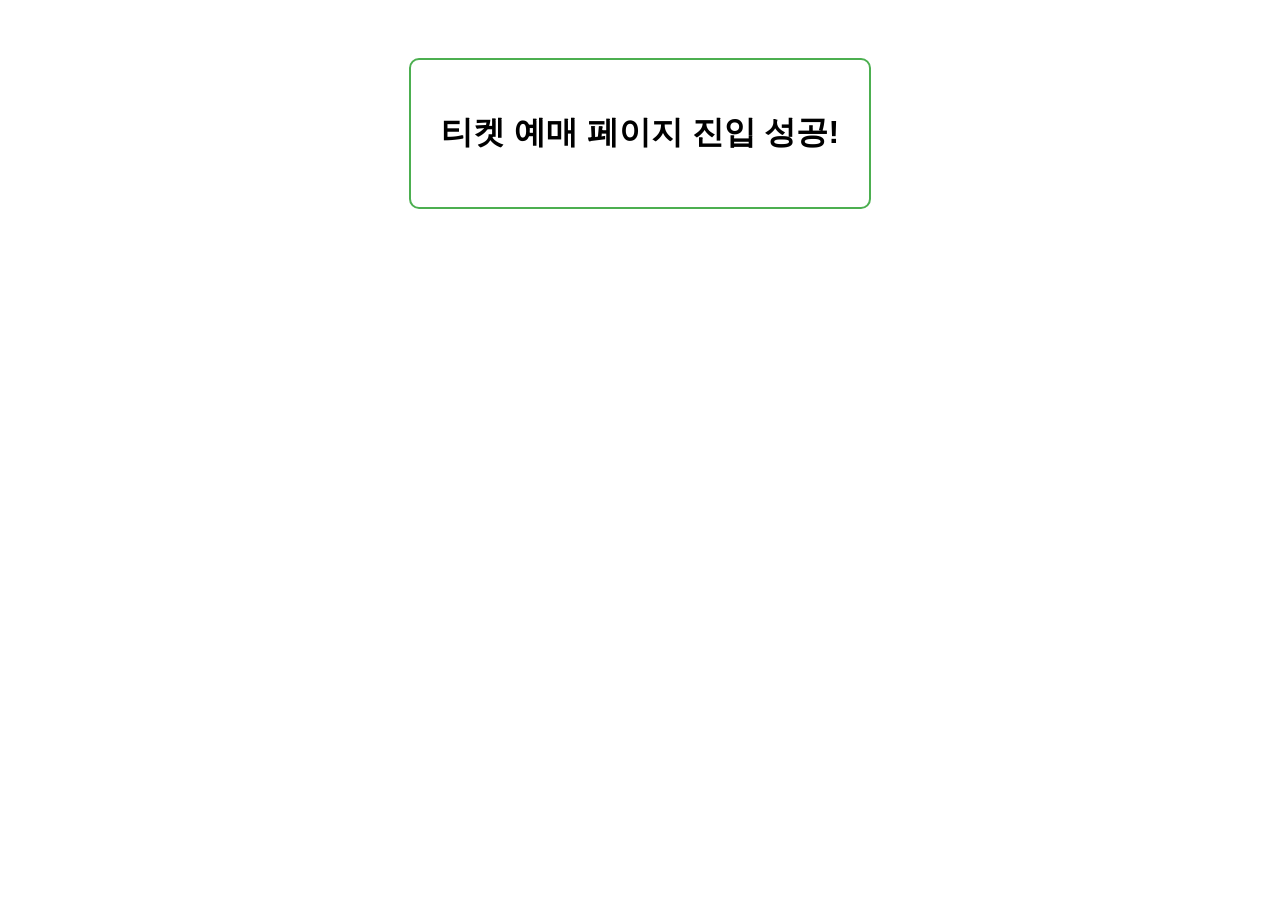
==== src/main/resources/static/ticket.html @ 185dd3e8 "feat: WebFlux 및 Redis Sorted Set 기반 대기열 API 구현" ====
<!DOCTYPE html>
<html lang="ko">
<head>
    <meta charset="UTF-8">
    <title>아이돌 콘서트 예매</title>
    <style>
        body { font-family: sans-serif; text-align: center; padding-top: 50px; }
        .card { border: 2px solid #4CAF50; display: inline-block; padding: 30px; border-radius: 10px; }
    </style>
</head>
<body>
<div class="card">
    <h1>티켓 예매 페이지 진입 성공!</h1>
</div>
</body>
</html>
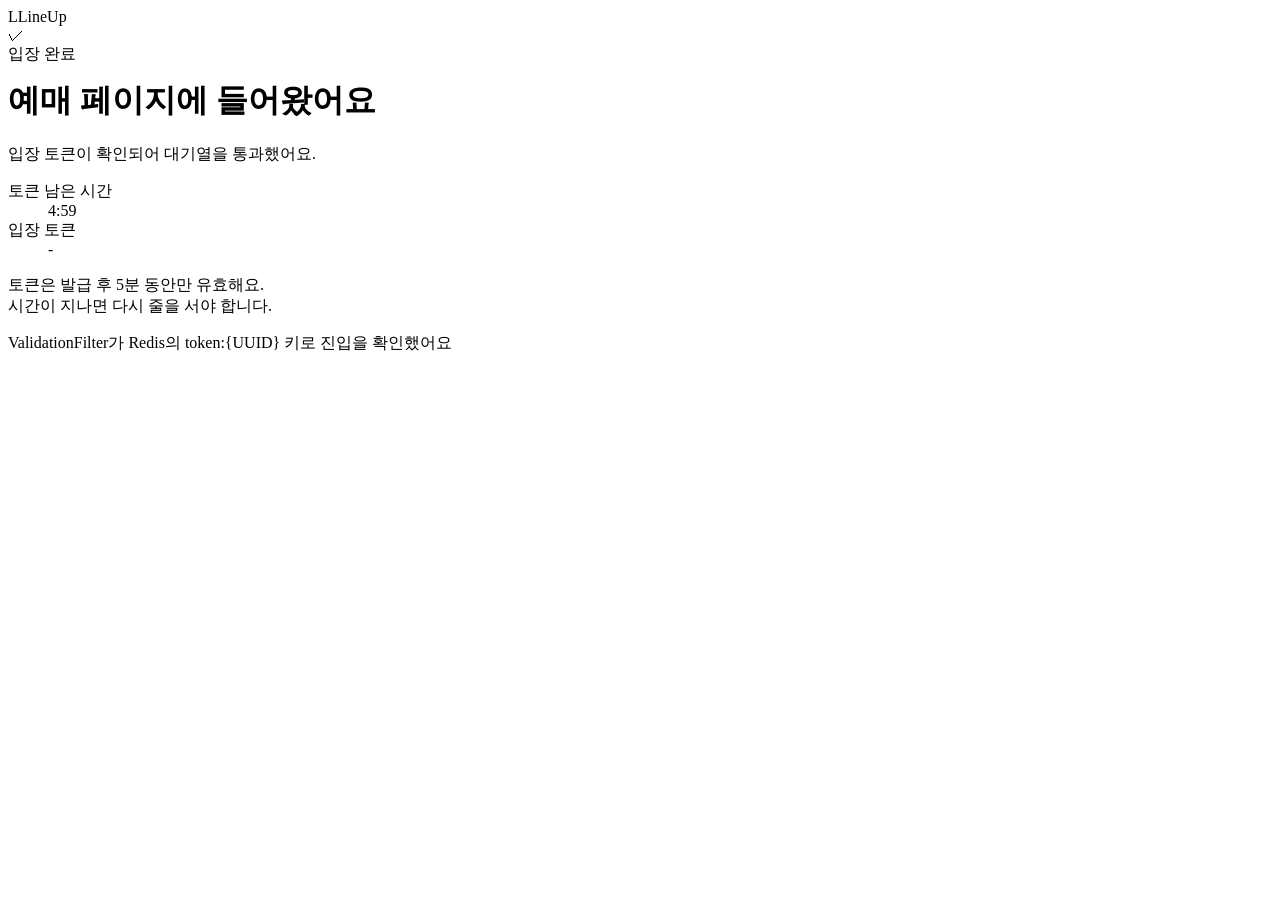
==== commit e48916c8: "feat: 대기 · 입장 · 오류 화면 디자인 개편 - 공통 스타일(css/lineup.css)로 대기, 예매 진입, 401 · 403 · 404 · 500 화면 통일 - 대기 화" ====
--- a/src/main/resources/static/ticket.html
+++ b/src/main/resources/static/ticket.html
@@ -1,16 +1,53 @@
-<!DOCTYPE html>
-<html lang="ko">
-<head>
-    <meta charset="UTF-8">
-    <title>아이돌 콘서트 예매</title>
-    <style>
-        body { font-family: sans-serif; text-align: center; padding-top: 50px; }
-        .card { border: 2px solid #4CAF50; display: inline-block; padding: 30px; border-radius: 10px; }
-    </style>
-</head>
-<body>
-<div class="card">
-    <h1>티켓 예매 페이지 진입 성공!</h1>
-</div>
-</body>
-</html>+<!DOCTYPE html>
+<html lang="ko">
+<head>
+    <meta charset="UTF-8">
+    <meta name="viewport" content="width=device-width, initial-scale=1">
+    <title>LineUp · 예매 페이지</title>
+    <link rel="stylesheet" href="/css/lineup.css">
+</head>
+<body>
+<div class="brand"><span class="brand-mark">L</span>LineUp</div>
+
+<main class="card">
+    <div class="icon success">✓</div>
+    <span class="pill success">입장 완료</span>
+    <h1 class="title" style="margin-top:14px;">예매 페이지에 들어왔어요</h1>
+    <p class="desc">입장 토큰이 확인되어 대기열을 통과했어요.</p>
+
+    <dl class="meta">
+        <div>
+            <dt>토큰 남은 시간</dt>
+            <dd id="remaining">5:00</dd>
+        </div>
+        <div>
+            <dt>입장 토큰</dt>
+            <dd id="token">-</dd>
+        </div>
+    </dl>
+
+    <p class="notice">토큰은 발급 후 5분 동안만 유효해요.<br>시간이 지나면 다시 줄을 서야 합니다.</p>
+</main>
+
+<p class="footnote">ValidationFilter가 Redis의 token:{UUID} 키로 진입을 확인했어요</p>
+
+<script>
+    // 서버는 토큰을 5분 TTL로 저장한다. 화면은 페이지를 연 시점부터 센 대략적인 남은 시간이다
+    const TOKEN_TTL_SEC = 5 * 60;
+    const openedAt = Date.now();
+
+    const token = new URLSearchParams(location.search).get('token') ?? '';
+    document.getElementById('token').innerText = token ? `${token.slice(0, 8)}…` : '-';
+
+    function tick() {
+        const left = Math.max(0, TOKEN_TTL_SEC - Math.floor((Date.now() - openedAt) / 1000));
+        const min = Math.floor(left / 60);
+        const sec = String(left % 60).padStart(2, '0');
+        document.getElementById('remaining').innerText = `${min}:${sec}`;
+    }
+
+    tick();
+    setInterval(tick, 1000);
+</script>
+</body>
+</html>
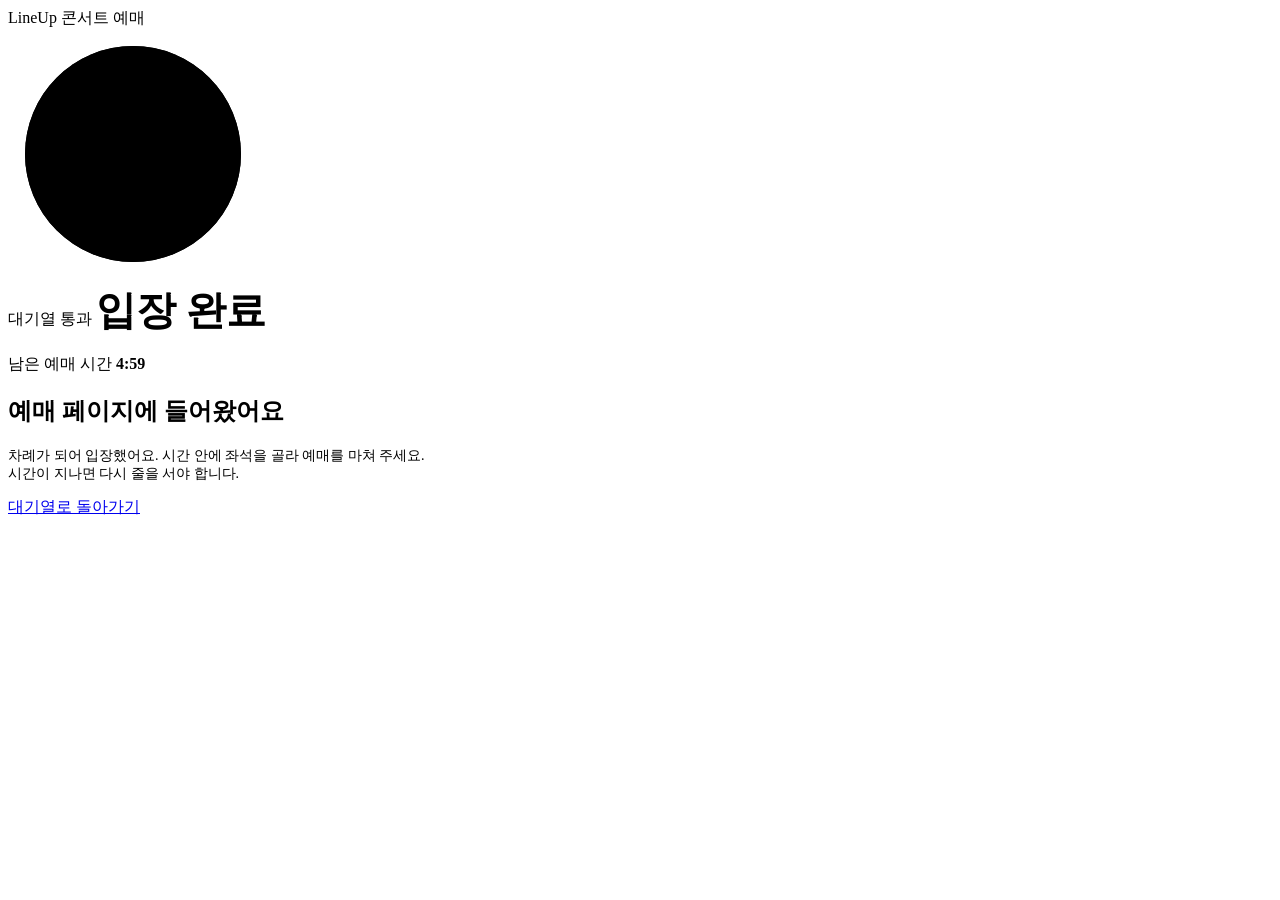
==== commit e5e1ad43: "feat: 대기 화면을 링 게이지 · 입장 일정 디자인으로 개편 - 예상 입장까지 남은 시간을 링 게이지 가운데에, 내 앞 인원은 그 아래 강조 글자로 표시 - 아래 패널에 입장 " ====
--- a/src/main/resources/static/ticket.html
+++ b/src/main/resources/static/ticket.html
@@ -7,37 +7,37 @@
     <link rel="stylesheet" href="/css/lineup.css">
 </head>
 <body>
-<div class="brand"><span class="brand-mark">L</span>LineUp</div>
+<div class="app">
+    <header class="top">
+        <span class="brand">LineUp</span>
+        <span class="event">콘서트 예매</span>
+    </header>
 
-<main class="card">
-    <div class="icon success">✓</div>
-    <span class="pill success">입장 완료</span>
-    <h1 class="title" style="margin-top:14px;">예매 페이지에 들어왔어요</h1>
-    <p class="desc">입장 토큰이 확인되어 대기열을 통과했어요.</p>
+    <section class="hero">
+        <div class="ring">
+            <svg width="250" height="250" viewBox="0 0 250 250" role="img" aria-label="입장 완료">
+                <circle class="ring-track" cx="125" cy="125" r="108"></circle>
+                <circle class="ring-bar" cx="125" cy="125" r="108" stroke-dasharray="679 679" transform="rotate(-90 125 125)"></circle>
+            </svg>
+            <div class="ring-center">
+                <span class="ring-label">대기열 통과</span>
+                <span class="ring-value" style="font-family: inherit; font-size: 40px; font-weight: 900">입장 완료</span>
+            </div>
+        </div>
+        <p class="ahead">남은 예매 시간 <strong id="remaining">5:00</strong></p>
+    </section>
 
-    <dl class="meta">
-        <div>
-            <dt>토큰 남은 시간</dt>
-            <dd id="remaining">5:00</dd>
-        </div>
-        <div>
-            <dt>입장 토큰</dt>
-            <dd id="token">-</dd>
-        </div>
-    </dl>
-
-    <p class="notice">토큰은 발급 후 5분 동안만 유효해요.<br>시간이 지나면 다시 줄을 서야 합니다.</p>
-</main>
-
-<p class="footnote">ValidationFilter가 Redis의 token:{UUID} 키로 진입을 확인했어요</p>
+    <section class="sheet">
+        <h1 class="sheet-title">예매 페이지에 들어왔어요</h1>
+        <p class="desc" style="font-size: 14px">차례가 되어 입장했어요. 시간 안에 좌석을 골라 예매를 마쳐 주세요.<br>시간이 지나면 다시 줄을 서야 합니다.</p>
+        <a href="/index.html" class="btn">대기열로 돌아가기</a>
+    </section>
+</div>
 
 <script>
-    // 서버는 토큰을 5분 TTL로 저장한다. 화면은 페이지를 연 시점부터 센 대략적인 남은 시간이다
+    // 서버는 입장 토큰을 5분 TTL로 저장한다. 화면은 페이지를 연 시점부터 센 대략적인 남은 시간이다
     const TOKEN_TTL_SEC = 5 * 60;
     const openedAt = Date.now();
-
-    const token = new URLSearchParams(location.search).get('token') ?? '';
-    document.getElementById('token').innerText = token ? `${token.slice(0, 8)}…` : '-';
 
     function tick() {
         const left = Math.max(0, TOKEN_TTL_SEC - Math.floor((Date.now() - openedAt) / 1000));
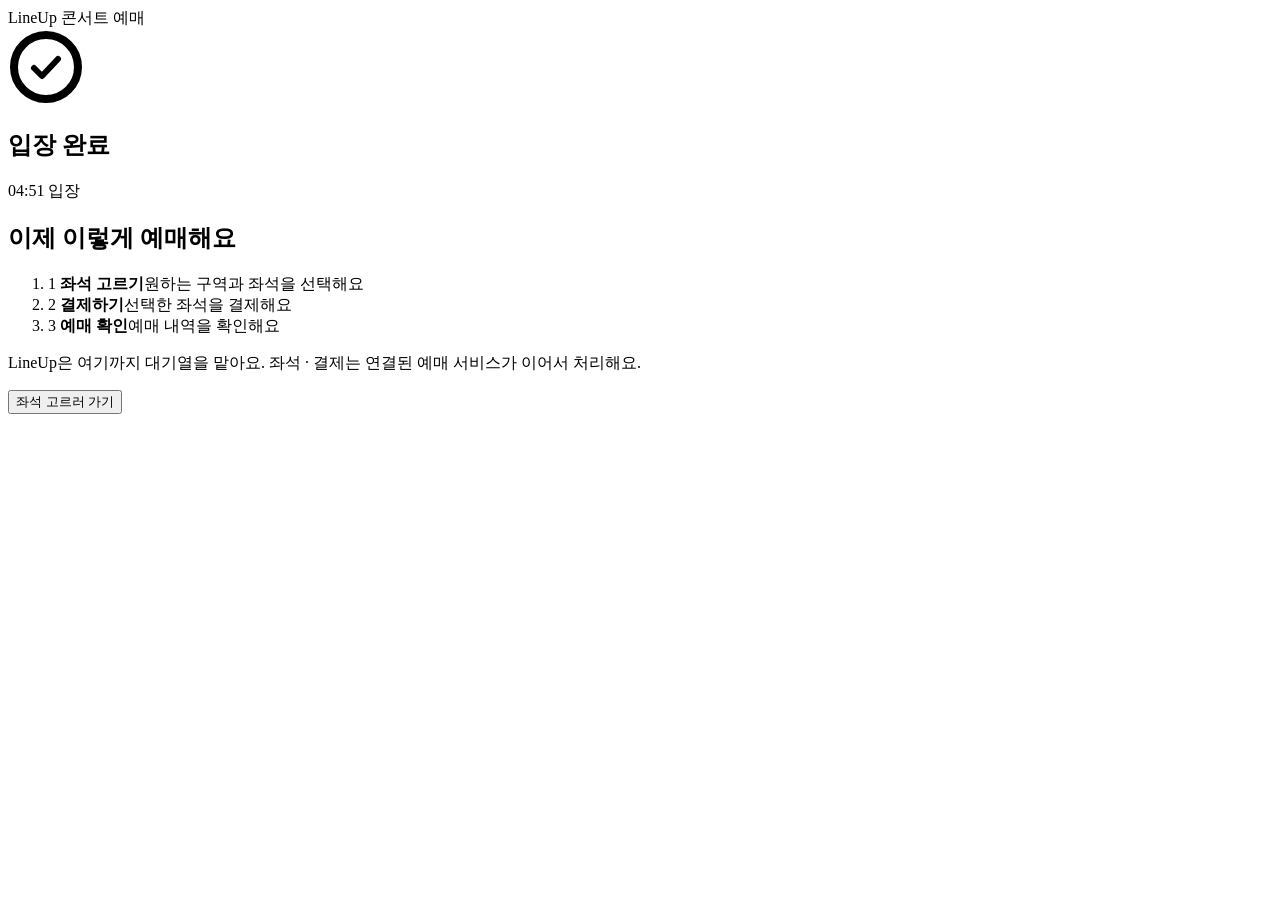
==== commit e0ef7c08: "feat: 입장 완료 화면을 다음 예매 단계 안내로 개편 - 남은 예매 시간 표시를 없애고 입장 시각 · 대기 번호와 다음 단계(좌석 → 결제 → 예매 확인) 안내 - 대기 화면이" ====
--- a/src/main/resources/static/ticket.html
+++ b/src/main/resources/static/ticket.html
@@ -3,7 +3,7 @@
 <head>
     <meta charset="UTF-8">
     <meta name="viewport" content="width=device-width, initial-scale=1">
-    <title>LineUp · 예매 페이지</title>
+    <title>LineUp · 입장 완료</title>
     <link rel="stylesheet" href="/css/lineup.css">
 </head>
 <body>
@@ -13,41 +13,59 @@
         <span class="event">콘서트 예매</span>
     </header>
 
-    <section class="hero">
-        <div class="ring">
-            <svg width="250" height="250" viewBox="0 0 250 250" role="img" aria-label="입장 완료">
-                <circle class="ring-track" cx="125" cy="125" r="108"></circle>
-                <circle class="ring-bar" cx="125" cy="125" r="108" stroke-dasharray="679 679" transform="rotate(-90 125 125)"></circle>
+    <main class="complete">
+        <section class="done-head">
+            <svg width="76" height="76" viewBox="0 0 76 76" aria-hidden="true">
+                <circle cx="38" cy="38" r="32" fill="#ffffff" stroke="currentColor" stroke-width="8"></circle>
+                <path d="M26 39 L34 47 L50 30" fill="none" stroke="currentColor" stroke-width="6"
+                      stroke-linecap="round" stroke-linejoin="round"></path>
             </svg>
-            <div class="ring-center">
-                <span class="ring-label">대기열 통과</span>
-                <span class="ring-value" style="font-family: inherit; font-size: 40px; font-weight: 900">입장 완료</span>
+            <div>
+                <h1 class="title">입장 완료</h1>
+                <p class="done-meta" id="done-meta">대기열을 통과했어요</p>
             </div>
-        </div>
-        <p class="ahead">남은 예매 시간 <strong id="remaining">5:00</strong></p>
-    </section>
+        </section>
 
-    <section class="sheet">
-        <h1 class="sheet-title">예매 페이지에 들어왔어요</h1>
-        <p class="desc" style="font-size: 14px">차례가 되어 입장했어요. 시간 안에 좌석을 골라 예매를 마쳐 주세요.<br>시간이 지나면 다시 줄을 서야 합니다.</p>
-        <a href="/index.html" class="btn">대기열로 돌아가기</a>
-    </section>
+        <h2 class="sheet-title">이제 이렇게 예매해요</h2>
+        <ol class="next-steps">
+            <li class="current">
+                <span class="step-no">1</span>
+                <span><strong>좌석 고르기</strong><span>원하는 구역과 좌석을 선택해요</span></span>
+            </li>
+            <li>
+                <span class="step-no">2</span>
+                <span><strong>결제하기</strong><span>선택한 좌석을 결제해요</span></span>
+            </li>
+            <li>
+                <span class="step-no">3</span>
+                <span><strong>예매 확인</strong><span>예매 내역을 확인해요</span></span>
+            </li>
+        </ol>
+
+        <p class="done-note">LineUp은 여기까지 대기열을 맡아요. 좌석 · 결제는 연결된 예매 서비스가 이어서 처리해요.</p>
+
+        <button type="button" class="btn primary done-cta" onclick="showDemoNote()">좌석 고르러 가기</button>
+        <p class="done-note" id="demo-note" hidden>이 데모는 대기열과 입장 검증까지만 구현돼 있어요.</p>
+    </main>
 </div>
 
 <script>
-    // 서버는 입장 토큰을 5분 TTL로 저장한다. 화면은 페이지를 연 시점부터 센 대략적인 남은 시간이다
-    const TOKEN_TTL_SEC = 5 * 60;
-    const openedAt = Date.now();
+    // 대기 화면이 저장한 대기 번호와, 이 페이지를 연 시각(= 입장 시각)
+    const now = new Date();
+    const time = `${String(now.getHours()).padStart(2, '0')}:${String(now.getMinutes()).padStart(2, '0')}`;
+    let ticketNo = null;
+    try {
+        ticketNo = sessionStorage.getItem('lineup.ticketNo');
+    } catch (e) {
+        // 저장소를 못 쓰면 번호 없이 입장 시각만 보여 준다
+    }
+    document.getElementById('done-meta').innerText = ticketNo
+        ? `${time} 입장 · 대기 번호 ${Number(ticketNo).toLocaleString('ko-KR')}`
+        : `${time} 입장`;
 
-    function tick() {
-        const left = Math.max(0, TOKEN_TTL_SEC - Math.floor((Date.now() - openedAt) / 1000));
-        const min = Math.floor(left / 60);
-        const sec = String(left % 60).padStart(2, '0');
-        document.getElementById('remaining').innerText = `${min}:${sec}`;
+    function showDemoNote() {
+        document.getElementById('demo-note').hidden = false;
     }
-
-    tick();
-    setInterval(tick, 1000);
 </script>
 </body>
 </html>
